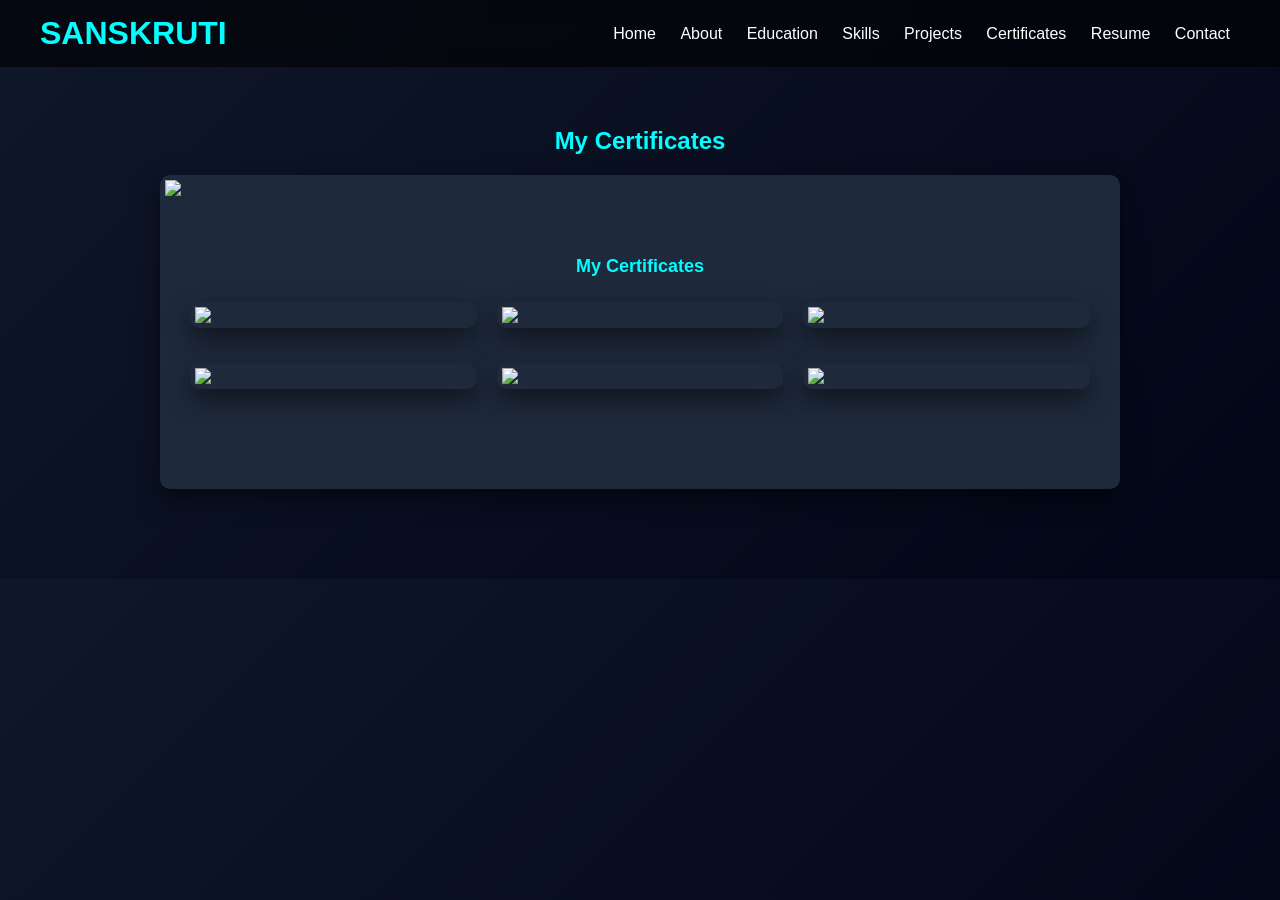
==== certificate.html @ 7ac91746 "Add files via upload" ====
<!DOCTYPE html>
<html>
<head>
  <title>Certificates</title>
  <link rel="stylesheet" href="style.css">
</head>
<body>

<header>
  <h1>SANSKRUTI</h1>
  <nav>
    <a href="index.html">Home</a>
    <a href="about.html">About</a>
    <a href="education.html">Education</a>
    <a href="skills.html">Skills</a>
    <a href="projects.html">Projects</a>
    <a href="certificates.html">Certificates</a>
    <a href="resume.html">Resume</a>
    <a href="contact.html">Contact</a>
  </nav>
</header>
<section>
  <h2>My Certificates</h2>

  <div class="grid">

    <div class="card">
      <img src="images/<!DOCTYPE html>
<html>
<head>
  <title>Certificates</title>
  <link rel="stylesheet" href="style.css">
</head>
<body>



<section>
  <h2>My Certificates</h2>

  <div class="grid">

    <div class="card">
      <img src="images/AWS Cloud Foundations-1.png">
    </div>

    <div class="card">
      <img src="images/AWS Data Engineering-1.png">
    </div>

    <div class="card">
      <img src="images/Eduskill Data Engineering-1.png">
    </div>

    <div class="card">
      <img src="images/Oracle Certificate Sanskruti-1.png">
    </div>

    <div class="card">
      <img src="images/Prodigy Certificate-1.png">
    </div>

    <div class="card">
      <img src="images/SANSKRUTI-BHAND-Participant-Certificate-1.png">
    </div>

  </div>

</section>

</body>
</html>
---- style.css ----
/* RESET */
* {
  margin: 0;
  padding: 0;
  box-sizing: border-box;
  font-family: Arial, sans-serif;
}

/* BODY */
body {
  background: linear-gradient(135deg, #0f172a, #020617);
  color: white;
}

/* HEADER */
header {
  display: flex;
  justify-content: space-between;
  align-items: center;
  padding: 15px 40px;
  background: rgba(0,0,0,0.6);
  backdrop-filter: blur(10px);
  position: sticky;
  top: 0;
}

header h1 {
  color: cyan;
}

nav a {
  color: white;
  margin: 0 10px;
  text-decoration: none;
  transition: 0.3s;
}

nav a:hover {
  color: cyan;
}

/* HERO */
.hero {
  text-align: center;
  padding: 80px 20px;
}

.hero img {
  width: 150px;
  border-radius: 50%;
  border: 3px solid cyan;
  margin-bottom: 20px;
}

.hero h2 {
  font-size: 30px;
}

.hero p {
  color: lightgray;
}

/* SECTIONS */
section {
  padding: 50px 20px;
  max-width: 1000px;
  margin: auto;
}

/* GRID (CERTIFICATES) */
.grid {
  display: grid;
  grid-template-columns: repeat(auto-fit, minmax(250px,1fr));
  gap: 20px;
}

.card {
  background: #1e293b;
  border-radius: 10px;
  overflow: hidden;
  transition: 0.3s;
}

.card img {
  width: 100%;
  display: block;
}

.card:hover {
  transform: scale(1.05);
}

/* SKILLS BAR */
section div {
  margin-bottom: 15px;
}

section div div {
  padding: 5px;
  color: black;
  font-size: 12px;
}

/* CONTACT FORM */
input, textarea {
  width: 100%;
  padding: 10px;
  border-radius: 5px;
  border: none;
}

textarea {
  height: 100px;
}

button {
  background: cyan;
  padding: 10px 20px;
  border: none;
  cursor: pointer;
  border-radius: 5px;
}

button:hover {
  background: lightblue;
}

/* FOOTER */
footer {
  text-align: center;
  padding: 20px;
  background: #020617;
  margin-top: 30px;
}

/* ANIMATION */
h1, h2 {
  animation: fadeIn 1.5s ease-in;
}

@keyframes fadeIn {
  from {opacity: 0; transform: translateY(20px);}
  to {opacity: 1; transform: translateY(0);}
}

/* RESPONSIVE 🔥 */
@media (max-width: 768px) {

  header {
    flex-direction: column;
  }

  nav {
    margin-top: 10px;
  }

  nav a {
    display: inline-block;
    margin: 5px;
  }

  .hero h2 {
    font-size: 22px;
  }

}
/* Smooth scroll */
html {
  scroll-behavior: smooth;
}

/* Container spacing improve */
section {
  padding: 60px 20px;
}

/* Better headings */
h2 {
  text-align: center;
  margin-bottom: 20px;
  color: cyan;
}

/* Card shadow effect */
.card {
  box-shadow: 0 10px 25px rgba(0,0,0,0.5);
}

/* Hover glow effect */
.card:hover {
  box-shadow: 0 0 20px cyan;
}

/* Button style upgrade */
button {
  font-weight: bold;
  letter-spacing: 1px;
}

/* Image hover effect */
.card img {
  transition: 0.3s;
}

.card:hover img {
  transform: scale(1.05);
}

/* Navbar active feel */
nav a {
  position: relative;
}

nav a::after {
  content: "";
  width: 0%;
  height: 2px;
  background: cyan;
  position: absolute;
  left: 0;
  bottom: -5px;
  transition: 0.3s;
}

nav a:hover::after {
  width: 100%;
}

/* Hero animation */
.hero {
  animation: fadeUp 1.2s ease;
}

@keyframes fadeUp {
  from {
    opacity: 0;
    transform: translateY(30px);
  }
  to {
    opacity: 1;
    transform: translateY(0);
  }
}

/* Mobile improvement */
@media (max-width: 768px) {

  .hero img {
    width: 120px;
  }

  .hero h2 {
    font-size: 22px;
  }

  section {
    padding: 40px 15px;
  }
}
.card h3 {
  margin-bottom: 10px;
}

.card p {
  font-size: 14px;
  line-height: 1.5;
}
---- style.css ----
/* RESET */
* {
  margin: 0;
  padding: 0;
  box-sizing: border-box;
  font-family: Arial, sans-serif;
}

/* BODY */
body {
  background: linear-gradient(135deg, #0f172a, #020617);
  color: white;
}

/* HEADER */
header {
  display: flex;
  justify-content: space-between;
  align-items: center;
  padding: 15px 40px;
  background: rgba(0,0,0,0.6);
  backdrop-filter: blur(10px);
  position: sticky;
  top: 0;
}

header h1 {
  color: cyan;
}

nav a {
  color: white;
  margin: 0 10px;
  text-decoration: none;
  transition: 0.3s;
}

nav a:hover {
  color: cyan;
}

/* HERO */
.hero {
  text-align: center;
  padding: 80px 20px;
}

.hero img {
  width: 150px;
  border-radius: 50%;
  border: 3px solid cyan;
  margin-bottom: 20px;
}

.hero h2 {
  font-size: 30px;
}

.hero p {
  color: lightgray;
}

/* SECTIONS */
section {
  padding: 50px 20px;
  max-width: 1000px;
  margin: auto;
}

/* GRID (CERTIFICATES) */
.grid {
  display: grid;
  grid-template-columns: repeat(auto-fit, minmax(250px,1fr));
  gap: 20px;
}

.card {
  background: #1e293b;
  border-radius: 10px;
  overflow: hidden;
  transition: 0.3s;
}

.card img {
  width: 100%;
  display: block;
}

.card:hover {
  transform: scale(1.05);
}

/* SKILLS BAR */
section div {
  margin-bottom: 15px;
}

section div div {
  padding: 5px;
  color: black;
  font-size: 12px;
}

/* CONTACT FORM */
input, textarea {
  width: 100%;
  padding: 10px;
  border-radius: 5px;
  border: none;
}

textarea {
  height: 100px;
}

button {
  background: cyan;
  padding: 10px 20px;
  border: none;
  cursor: pointer;
  border-radius: 5px;
}

button:hover {
  background: lightblue;
}

/* FOOTER */
footer {
  text-align: center;
  padding: 20px;
  background: #020617;
  margin-top: 30px;
}

/* ANIMATION */
h1, h2 {
  animation: fadeIn 1.5s ease-in;
}

@keyframes fadeIn {
  from {opacity: 0; transform: translateY(20px);}
  to {opacity: 1; transform: translateY(0);}
}

/* RESPONSIVE 🔥 */
@media (max-width: 768px) {

  header {
    flex-direction: column;
  }

  nav {
    margin-top: 10px;
  }

  nav a {
    display: inline-block;
    margin: 5px;
  }

  .hero h2 {
    font-size: 22px;
  }

}
/* Smooth scroll */
html {
  scroll-behavior: smooth;
}

/* Container spacing improve */
section {
  padding: 60px 20px;
}

/* Better headings */
h2 {
  text-align: center;
  margin-bottom: 20px;
  color: cyan;
}

/* Card shadow effect */
.card {
  box-shadow: 0 10px 25px rgba(0,0,0,0.5);
}

/* Hover glow effect */
.card:hover {
  box-shadow: 0 0 20px cyan;
}

/* Button style upgrade */
button {
  font-weight: bold;
  letter-spacing: 1px;
}

/* Image hover effect */
.card img {
  transition: 0.3s;
}

.card:hover img {
  transform: scale(1.05);
}

/* Navbar active feel */
nav a {
  position: relative;
}

nav a::after {
  content: "";
  width: 0%;
  height: 2px;
  background: cyan;
  position: absolute;
  left: 0;
  bottom: -5px;
  transition: 0.3s;
}

nav a:hover::after {
  width: 100%;
}

/* Hero animation */
.hero {
  animation: fadeUp 1.2s ease;
}

@keyframes fadeUp {
  from {
    opacity: 0;
    transform: translateY(30px);
  }
  to {
    opacity: 1;
    transform: translateY(0);
  }
}

/* Mobile improvement */
@media (max-width: 768px) {

  .hero img {
    width: 120px;
  }

  .hero h2 {
    font-size: 22px;
  }

  section {
    padding: 40px 15px;
  }
}
.card h3 {
  margin-bottom: 10px;
}

.card p {
  font-size: 14px;
  line-height: 1.5;
}
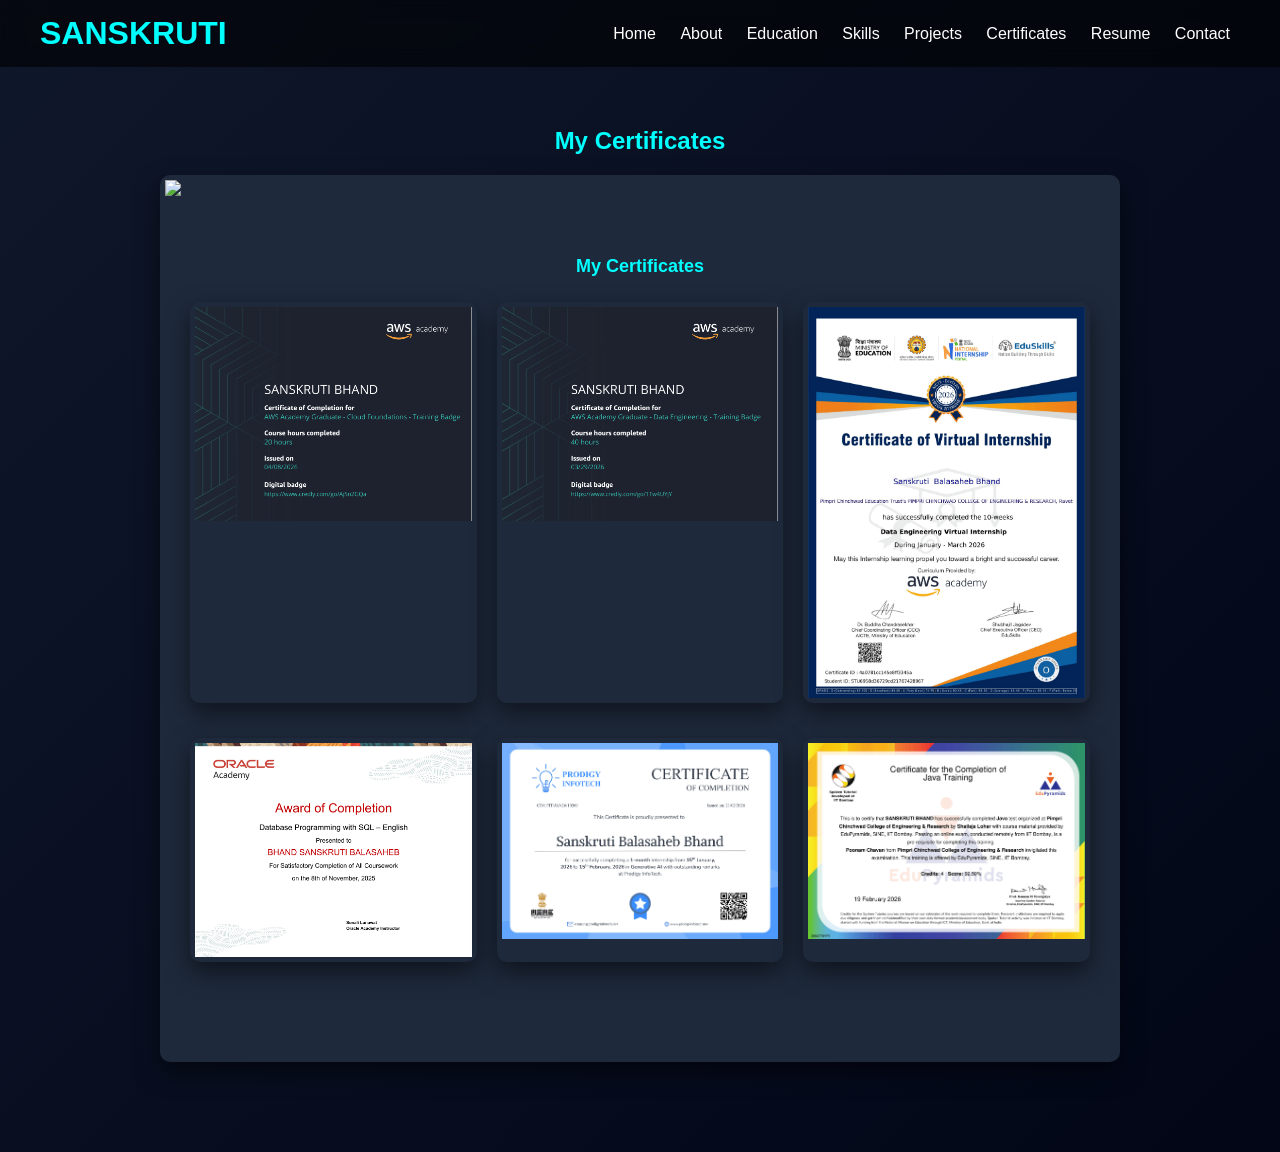
==== commit 5e98e08d: "Update certificate.html" ====
--- a/certificate.html
+++ b/certificate.html
@@ -32,10 +32,7 @@
   <link rel="stylesheet" href="style.css">
 </head>
 <body>
-
-
-
-<section>
+ <section>
   <h2>My Certificates</h2>
 
   <div class="grid">
@@ -69,4 +66,4 @@
 </section>
 
 </body>
-</html>+</html>
